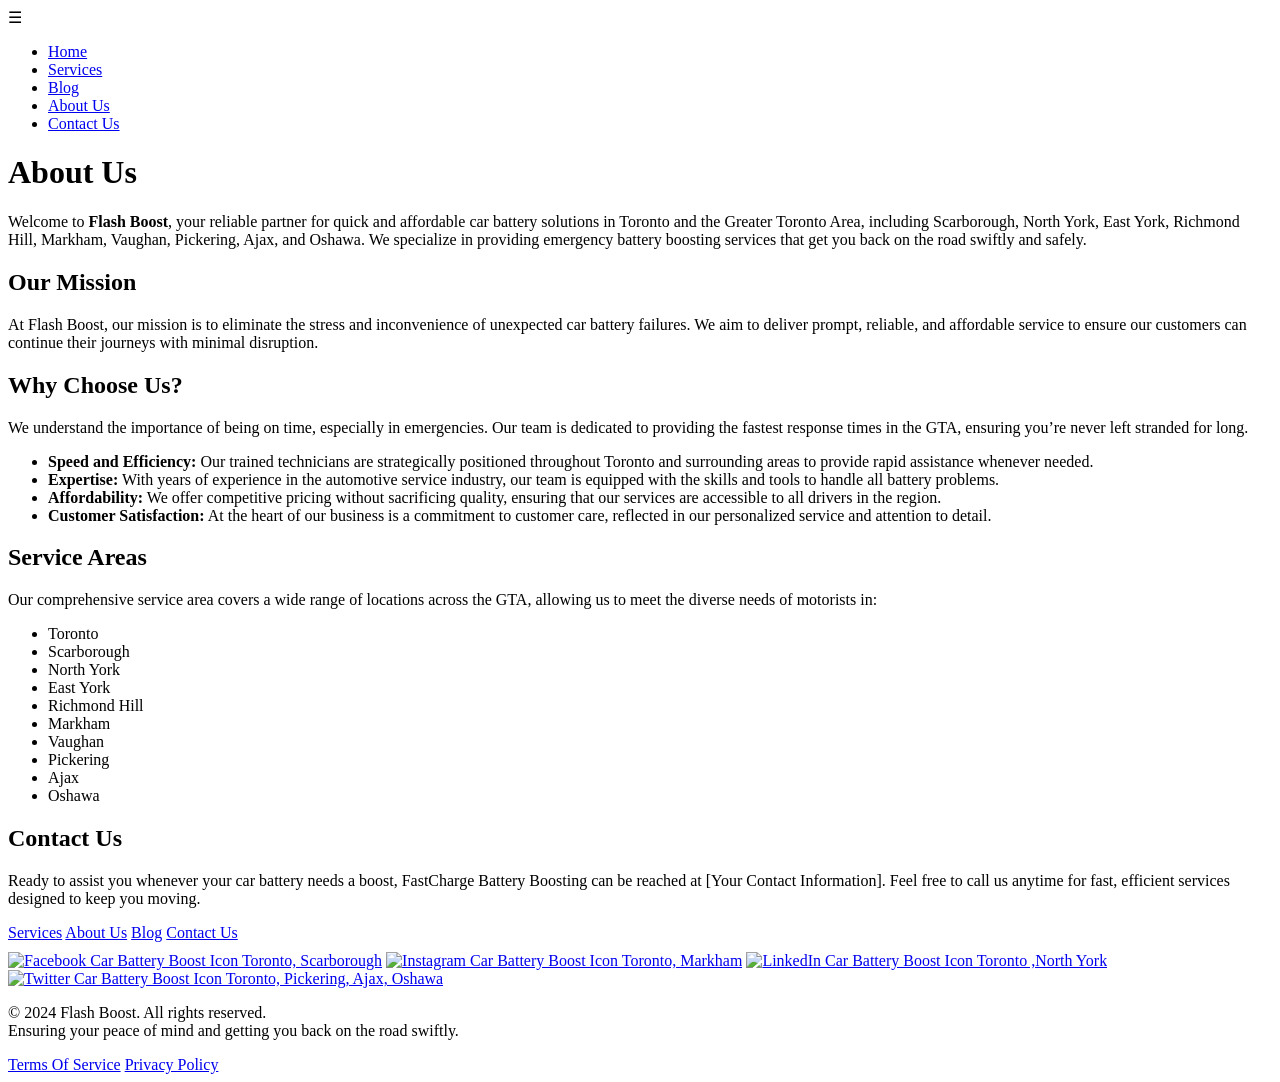
==== about.html @ b6af1f67 "Add files via upload" ====
<!DOCTYPE html>
<html lang="en">

<head>
    <meta charset="UTF-8">
    <meta name="viewport" content="width=device-width, initial-scale=1.0">
    <link rel="stylesheet" href="./css/styles.css">
    <script src="./javascript/script.js"></script>
    <title>Battery Boost Service</title>

</head>

<body>

<header>
    <nav>
        <div class="menu-icon" onclick="toggleMenu()">☰</div>
        
        <ul class="nav-links">
            <li><a href="index.html">Home</a></li>
            <li><a href="services.html">Services</a></li>
            <li><a href="blog.html">Blog</a></li>
            <li><a href="about.html">About Us</a></li>
            <li><a href="contact.html">Contact Us</a></li>
        </ul>
    </nav>
</header>

<div>
  <main>
    <h1>About Us</h1>
    <p>Welcome to <strong>Flash Boost</strong>, your reliable partner for quick and affordable car battery solutions in Toronto and the Greater Toronto Area, including Scarborough, North York, East York, Richmond Hill, Markham, Vaughan, Pickering, Ajax, and Oshawa. We specialize in providing emergency battery boosting services that get you back on the road swiftly and safely.</p>

    <h2>Our Mission</h2>
    <p>At Flash Boost, our mission is to eliminate the stress and inconvenience of unexpected car battery failures. We aim to deliver prompt, reliable, and affordable service to ensure our customers can continue their journeys with minimal disruption.</p>

    <h2>Why Choose Us?</h2>
    <div class="highlight">
        <p>We understand the importance of being on time, especially in emergencies. Our team is dedicated to providing the fastest response times in the GTA, ensuring you’re never left stranded for long.</p>
    </div>
    <ul>
        <li><strong>Speed and Efficiency:</strong> Our trained technicians are strategically positioned throughout Toronto and surrounding areas to provide rapid assistance whenever needed.</li>
        <li><strong>Expertise:</strong> With years of experience in the automotive service industry, our team is equipped with the skills and tools to handle all battery problems.</li>
        <li><strong>Affordability:</strong> We offer competitive pricing without sacrificing quality, ensuring that our services are accessible to all drivers in the region.</li>
        <li><strong>Customer Satisfaction:</strong> At the heart of our business is a commitment to customer care, reflected in our personalized service and attention to detail.</li>
    </ul>

    <h2>Service Areas</h2>
    <p>Our comprehensive service area covers a wide range of locations across the GTA, allowing us to meet the diverse needs of motorists in:</p>
    <ul>
        <li>Toronto</li>
        <li>Scarborough</li>
        <li>North York</li>
        <li>East York</li>
        <li>Richmond Hill</li>
        <li>Markham</li>
        <li>Vaughan</li>
        <li>Pickering</li>
        <li>Ajax</li>
        <li>Oshawa</li>
    </ul>

    <h2>Contact Us</h2>
    <p>Ready to assist you whenever your car battery needs a boost, FastCharge Battery Boosting can be reached at [Your Contact Information]. Feel free to call us anytime for fast, efficient services designed to keep you moving.</p>
    </main>
        </div>
  
    <footer>
        <div style='margin-bottom: 10px; '>
            <a href="services.html">Services</a>
            <a href="about.html">About Us</a>
            <a href="blog.html">Blog</a>
            <a href="contact.html">Contact Us</a>
        </div>
         <div class='icons'>
        <a href="#"><img src="./img/facebook-car-boost-toronto.png" alt="Facebook Car Battery Boost Icon Toronto, Scarborough"></a>
        <a href="#"><img src="./img/instagram-car-boost-toronto.png" alt="Instagram Car Battery Boost Icon Toronto, Markham "></a>
        <a href="#"><img src="./img/linkedin-car-boost-toronto.png" alt="LinkedIn Car Battery Boost Icon Toronto ,North York"></a>
        <a href="#"><img src="./img/twitter-car-boost-toronto.png" alt="Twitter Car Battery Boost Icon Toronto, Pickering, Ajax, Oshawa"></a>
    </div>
        <p>© 2024 Flash Boost. All rights reserved.<br>Ensuring your peace of mind and getting you back on the road swiftly.</p>
        <div>
            <a href="#">Terms Of Service</a>
            <a href="#">Privacy Policy</a>
        </div>
    </footer>
    
</body>

</html>
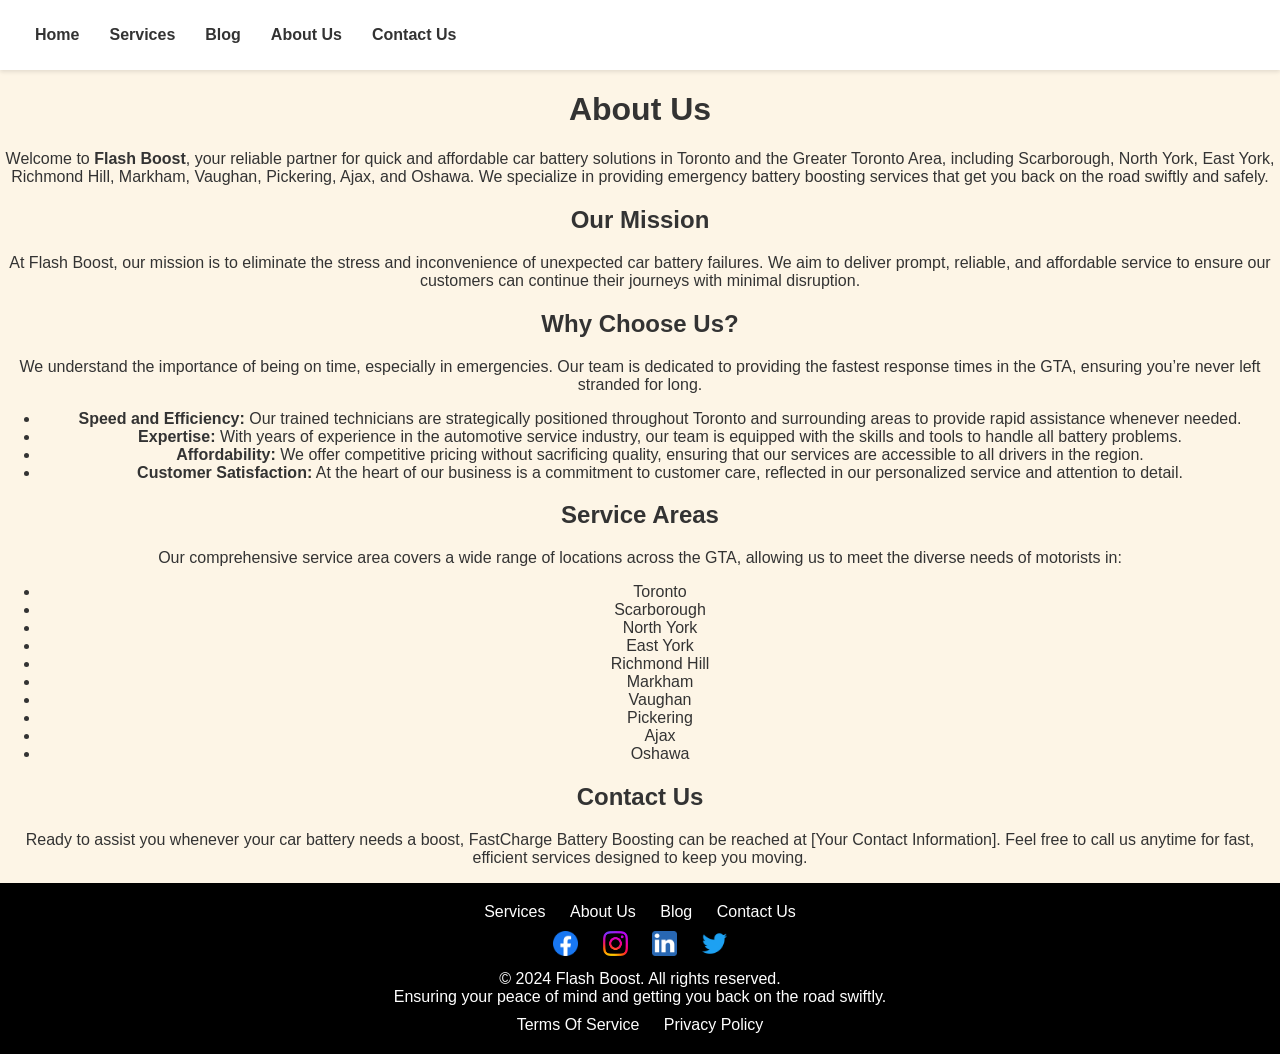
==== commit 7562314f: "Update about.html" ====
--- a/about.html
+++ b/about.html
@@ -6,7 +6,7 @@
     <meta name="viewport" content="width=device-width, initial-scale=1.0">
     <link rel="stylesheet" href="./css/styles.css">
     <script src="./javascript/script.js"></script>
-    <title>Battery Boost Service</title>
+    <title>Toronto GTA Battery Boost Service</title>
 
 </head>
 
--- a/css/styles.css
+++ b/css/styles.css
@@ -0,0 +1,264 @@
+        body {
+            font-family: Arial, sans-serif;
+            margin: 0;
+            padding: 0;
+            background-color: #fdf5e6;
+            color: #333;
+            text-align: center;
+            min-height: 100vh;
+            display: flex;
+            flex-direction: column;
+        }
+
+        header {
+            background-color: #fff;
+            padding: 10px 20px;
+            box-shadow: 0 2px 4px rgba(0, 0, 0, 0.1);
+            position: sticky;
+            top: 0;
+            z-index: 1000;
+        }
+
+        nav {
+            display: flex;
+            justify-content: space-between;
+            align-items: center;
+        }
+
+        .nav-links {
+            display: flex;
+            list-style: none;
+            padding-left: 0;
+        }
+
+        nav a {
+            margin: 0 15px;
+            text-decoration: none;
+            color: #333;
+            font-weight: bold;
+        }
+
+        .menu-icon {
+            display: none;
+            font-size: 24px;
+            cursor: pointer;
+        }
+
+        .logo img {
+            max-width: 50%;
+            height: auto;
+        }
+
+        .map img {
+            max-width: 80%;
+            height: auto;
+        }
+
+        .content {
+            padding: 20px;
+        }
+
+        .services,
+        .service-area,
+        .questions {
+            max-width: 800px;
+            margin: auto;
+            text-align: center;
+            padding: 20px 0;
+        }
+
+        .contact-info {
+            margin-top: 20px;
+            font-size: 1.2em;
+            color: #0073e6;
+        }
+
+        .why-choose {
+            background-color: #f5e1c9;
+            padding: 40px 20px;
+        }
+
+        .why-choose h2 {
+            margin-bottom: 20px;
+        }
+
+        .why-choose .features {
+            display: flex;
+            justify-content: space-around;
+            flex-wrap: wrap;
+            max-width: 800px;
+            margin: auto;
+        }
+
+        .feature {
+            background-color: #fdf5e6;
+            box-shadow: 0 2px 4px rgba(0, 0, 0, 0.1);
+            border-radius: 10px;
+            padding: 20px;
+            margin: 10px;
+            text-align: left;
+            max-width: 250px;
+            flex: 1;
+        }
+
+        .feature img {
+            width: 100%;
+            height: auto;
+            border-radius: 10px;
+            margin-bottom: 10px;
+        }
+
+        .accordion {
+            cursor: pointer;
+            padding: 10px;
+            width: 100%;
+            border: none;
+            text-align: left;
+            outline: none;
+            transition: background-color 0.3s ease;
+            background-color: #f5e1c9;
+            box-shadow: 0 2px 4px rgba(0, 0, 0, 0.1);
+            margin-bottom: 10px;
+            position: relative;
+            font-weight: bold;
+            color: black;
+        }
+
+        .accordion::after {
+            content: "▼";
+            font-size: 12px;
+            position: absolute;
+            right: 15px;
+            top: 50%;
+            transform: translateY(-50%);
+        }
+
+        .accordion.active::after {
+            content: "▲";
+        }
+
+        .panel {
+            padding: 0 10px;
+            background-color: #f5e1c9;
+            max-height: 0;
+            overflow: hidden;
+            transition: max-height 0.2s ease-out;
+            margin-bottom: 5px;
+        }
+
+        .blog-section {
+            padding: 40px 20px;
+            background-color: #fdf5e6;
+            text-align: left;
+            
+        }
+
+        .blog-section h2 {
+            text-align: center;
+            margin-bottom: 30px;
+        }
+
+        .blogs {
+            display: flex;
+            flex-wrap: wrap;
+            justify-content: center;
+        }
+
+        .blog {
+            max-width: 300px;
+            margin: 15px;
+            background-color: #fff;
+            box-shadow: 0 2px 4px rgba(0, 0, 0, 0.1);
+            border-radius: 10px;
+            overflow: hidden;
+        }
+
+        .blog img {
+            width: 100%;
+            height: auto;
+        }
+
+        .blog-content {
+            padding: 15px;
+        }
+
+        .blog-content h3 {
+            margin: 10px 0;
+        }
+
+        .blog-content p {
+            color: #666;
+        }
+
+        blog-button {
+            border-radius: 5px;
+            background-color: f5e1c9;
+        }
+
+        .icons img{
+            width:25px;
+            height:25px;
+        }
+        footer {
+            background-color: #000;
+            color: #fff;
+            padding: 20px;
+            text-align: center;
+            
+            margin-top: auto;
+            
+        }
+
+   
+
+        footer a {
+            color: #fff;
+            text-decoration: none;
+            margin: 0 10px;
+        }
+
+        footer p {
+            margin: 10px 0;
+        }
+
+        @media (max-width: 600px) {
+            .nav-links {
+                display: none;
+                flex-direction: column;
+                position: absolute;
+                top: 25px;
+                left: 0;
+                width: 40%;
+                background-color: #fff;
+                box-shadow: 0 4px 8px rgba(0, 0, 0, 0.1);
+                text-align: left;
+                padding: 10px;
+            }
+
+            .nav-links.active {
+                display: flex;
+            }
+
+            .menu-icon {
+                display: block;
+                
+            }
+
+            nav {
+                position: relative;
+            }
+
+            .features {
+                flex-direction: column;
+            }
+
+            .feature {
+                max-width: none;
+                margin: 10px auto;
+            }
+
+            .blogs {
+                flex-direction: column;
+                align-items: center;
+            }
+        }
